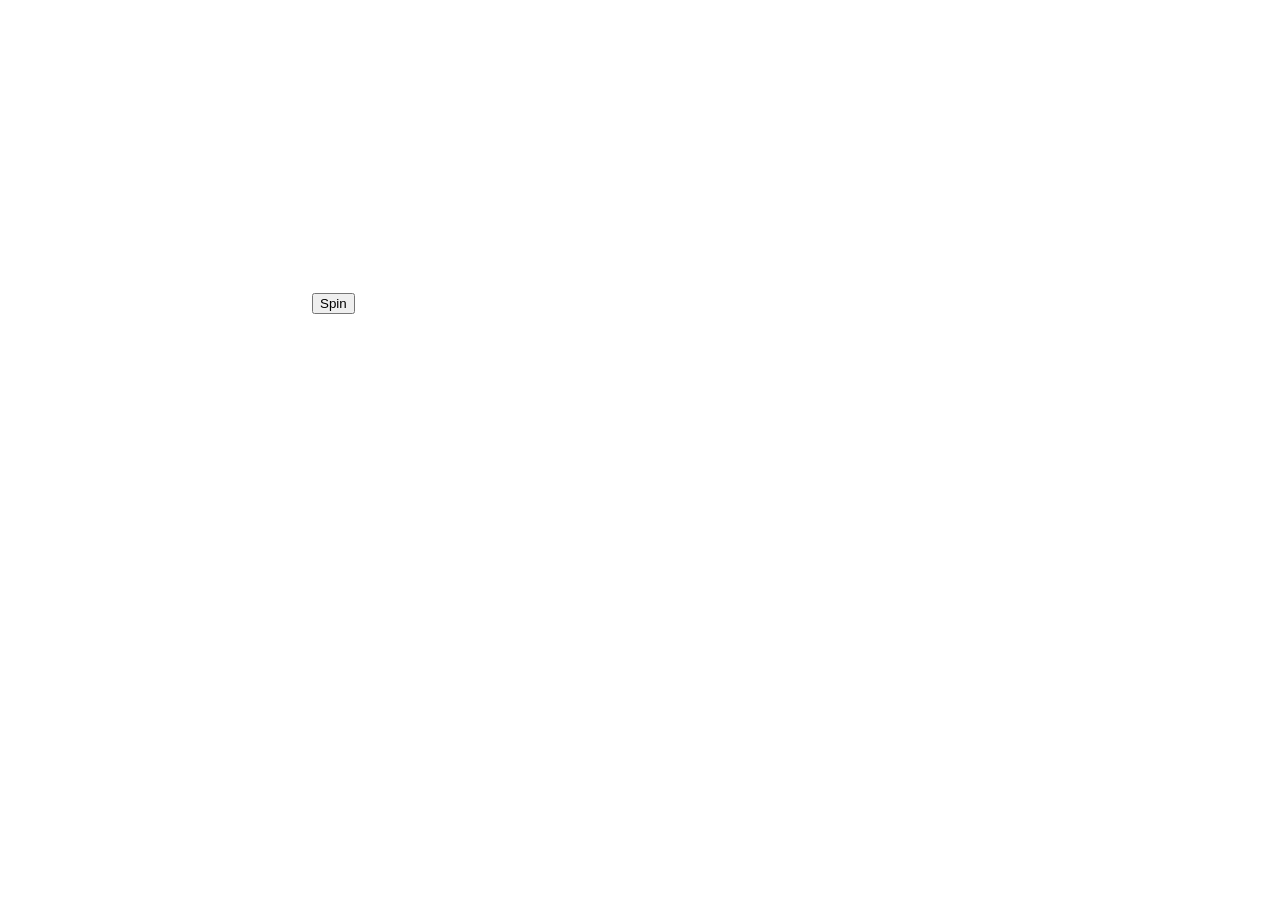
==== index.html @ 92a73250 "w weg" ====
<!DOCTYPE html>
<html lang="de">
    <head>
        <meta charset="UTF-8">
        <meta name="viewport" content="width=device-width, initial-scale=1.0">
        <title>Kanto Region</title>
        <link rel="stylesheet" href="style.css">
    </head>
    <body>
        <div class="container">
            <canvas id="wheel" width="300" height="300"></canvas>
            <button id="spinbutton">Spin</button>
        </div>
    </body>
</html>
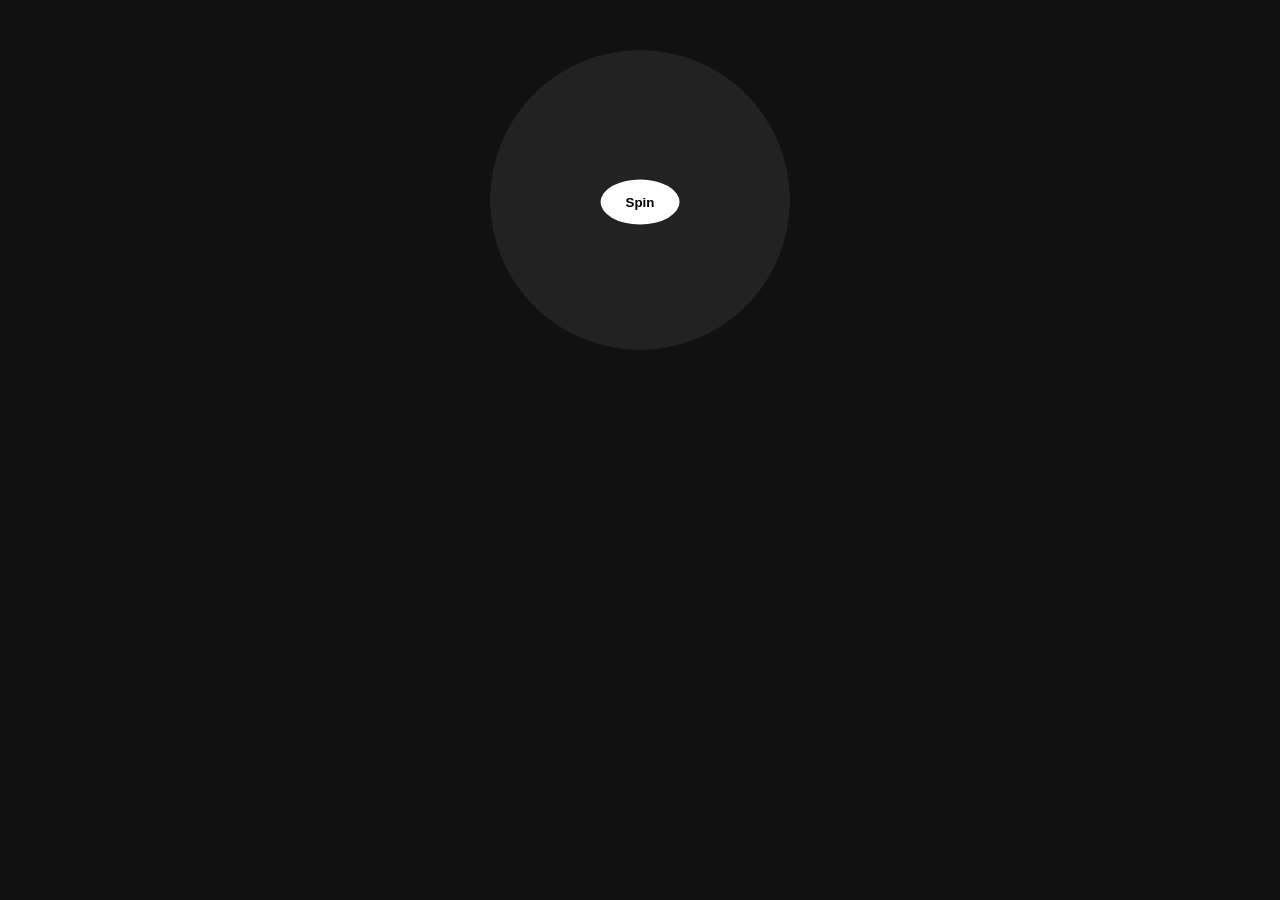
==== commit 5ee71981: "0.01" ====
--- a/index.html
+++ b/index.html
@@ -11,5 +11,7 @@
             <canvas id="wheel" width="300" height="300"></canvas>
             <button id="spinbutton">Spin</button>
         </div>
+        <p id="result"></p>
+        <script src="script.js"></script>
     </body>
 </html>
--- a/style.css
+++ b/style.css
@@ -0,0 +1,35 @@
+body {
+    text-align: center;
+    font-family: Arial, sans-serif;
+    background: #111;
+    color: white;
+}
+
+.container {
+    position: relative;
+    width: 300px;
+    margin: 50px auto;
+}
+
+canvas{
+    background: #222;
+    border-radius: 50%;
+}
+
+#spinbutton {
+    position: absolute;
+    top:50%;
+    left:50%;
+    transform: translate(-50%, -50%);
+
+    padding: 15px 25px;
+    border: none;
+    border-radius: 50%;
+    background: white;
+    font-weight: bold;
+    cursor: pointer;
+}
+
+#spinbutton:hover {
+    transform: translate(-50%, 50%) scal(1.1);
+}
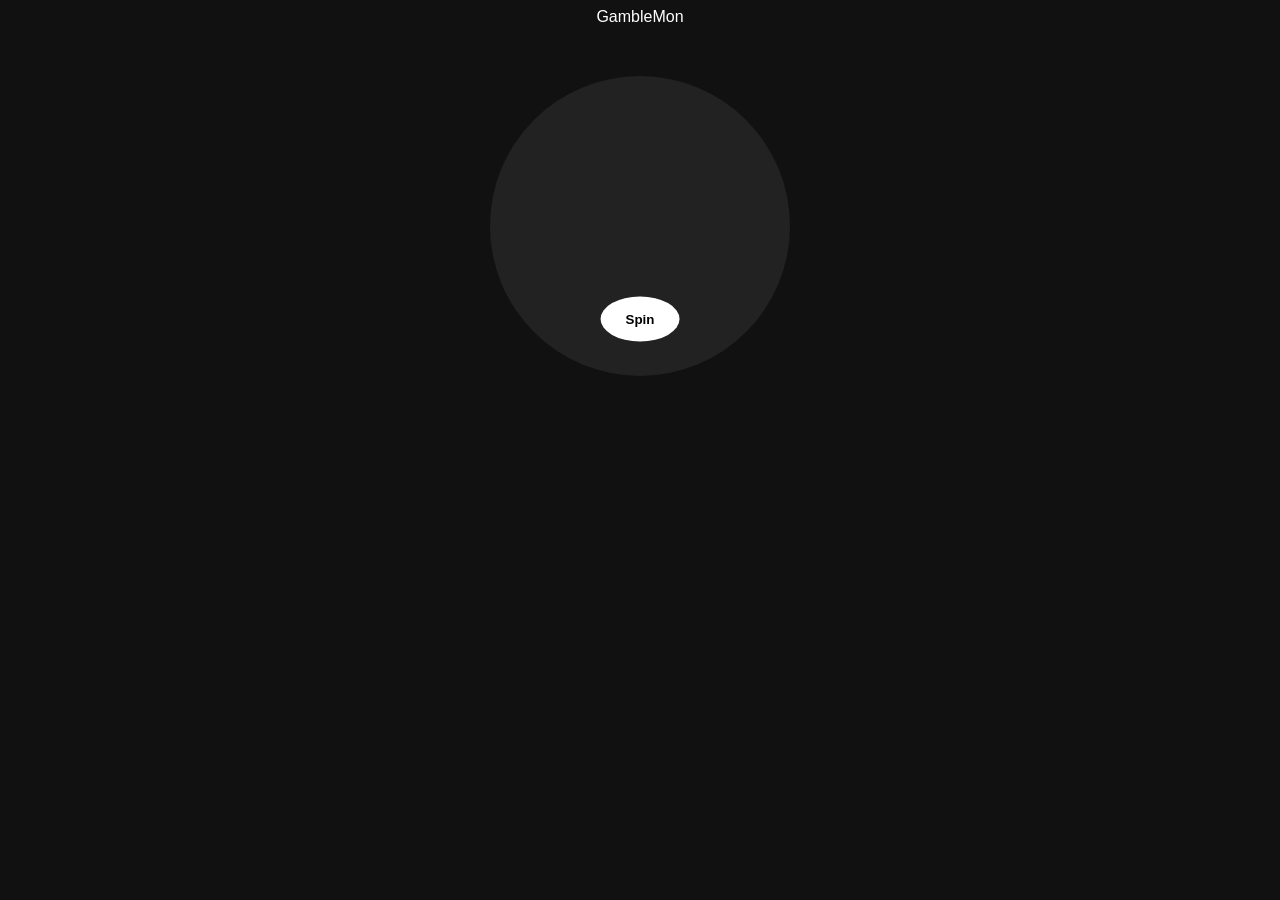
==== commit 3936b0c5: "0.07" ====
--- a/index.html
+++ b/index.html
@@ -3,10 +3,11 @@
     <head>
         <meta charset="UTF-8">
         <meta name="viewport" content="width=device-width, initial-scale=1.0">
-        <title>Kanto Region</title>
+        <title>Gamblemon</title>
         <link rel="stylesheet" href="style.css">
     </head>
     <body>
+        <t1>GambleMon</t1>
         <div class="container">
             <canvas id="wheel" width="300" height="300"></canvas>
             <button id="spinbutton">Spin</button>
--- a/style.css
+++ b/style.css
@@ -18,7 +18,7 @@
 
 #spinbutton {
     position: absolute;
-    top:50%;
+    top:80%;
     left:50%;
     transform: translate(-50%, -50%);
 
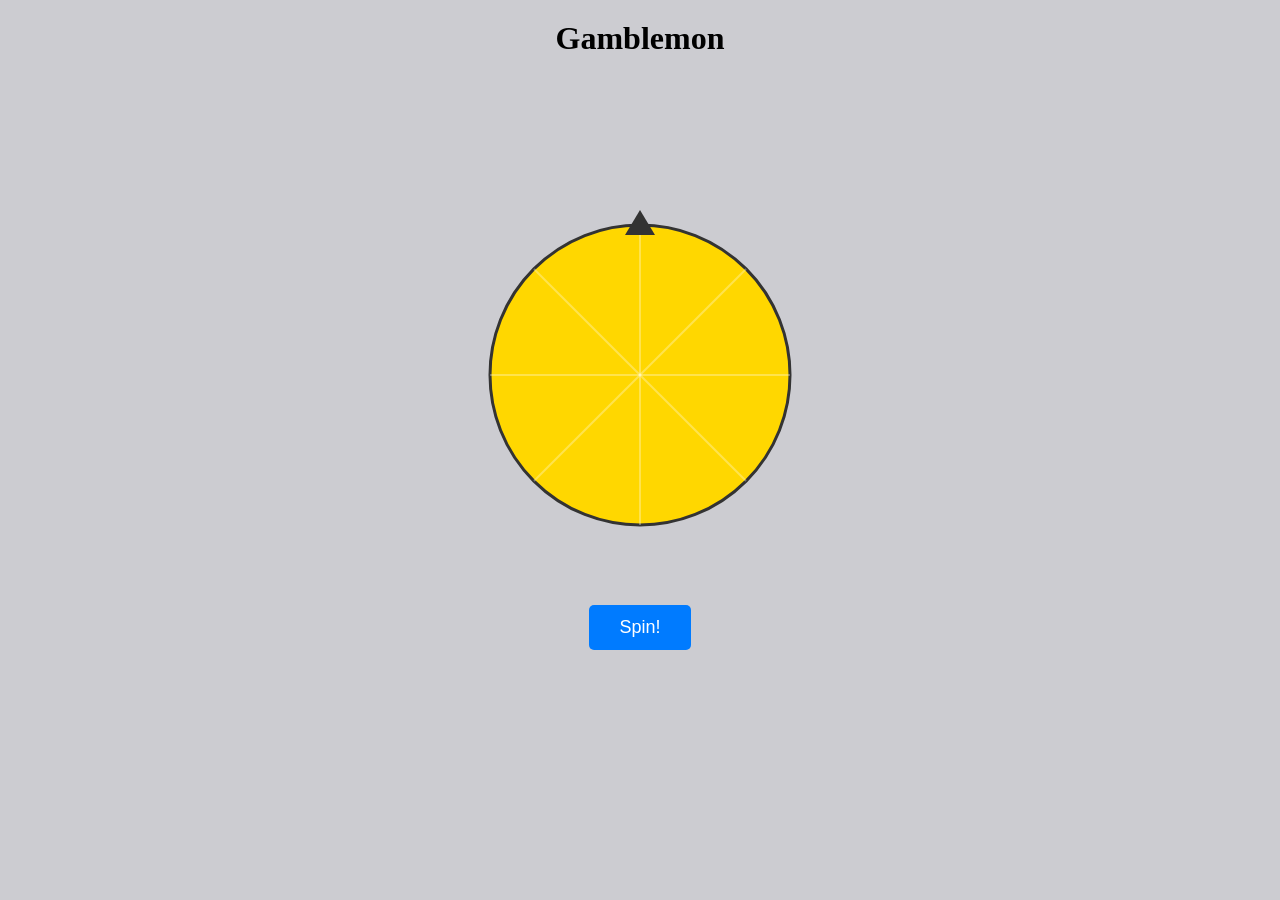
==== commit 1f7b8a73: "v1.01" ====
--- a/index.html
+++ b/index.html
@@ -1,18 +1,16 @@
 <!DOCTYPE html>
 <html lang="de">
-    <head>
-        <meta charset="UTF-8">
-        <meta name="viewport" content="width=device-width, initial-scale=1.0">
-        <title>Gamblemon</title>
-        <link rel="stylesheet" href="style.css">
-    </head>
-    <body>
-        <t1>GambleMon</t1>
-        <div class="container">
-            <canvas id="wheel" width="300" height="300"></canvas>
-            <button id="spinbutton">Spin</button>
-        </div>
-        <p id="result"></p>
-        <script src="script.js"></script>
-    </body>
-</html>+<head>
+    <meta charset="UTF-8">
+    <meta name="viewport" content="width=device-width, initial-scale=1.0">
+    <title>Gamblemon</title>
+    <link rel="stylesheet" href="style.css">
+</head>
+<body>
+    <h1>Gamblemon</h1>
+    <canvas id="wheelCanvas" width="400" height="400"></canvas>
+    <button id="spinbutton">Spin!</button>
+    
+    <script src="script.js"></script>
+</body>
+</html>
--- a/style.css
+++ b/style.css
@@ -1,35 +1,40 @@
-body {
-    text-align: center;
-    font-family: Arial, sans-serif;
-    background: #111;
-    color: white;
+* {
+    margin: 0;
+    padding: 0;
+    box-sizing: border-box;
 }
 
-.container {
-    position: relative;
-    width: 300px;
-    margin: 50px auto;
+body {
+    height: 100vh;
+    display: flex;
+    flex-direction: column;
+    justify-content: flex-end;
+    align-items: center;
+    background-color: rgb(204, 204, 209);    gap: 30px;    padding-bottom: 250px;
 }
 
-canvas{
-    background: #222;
-    border-radius: 50%;
+h1 {
+    position: absolute;
+    top: 20px;
+    left: 50%;
+    transform: translateX(-50%);
 }
 
 #spinbutton {
-    position: absolute;
-    top:80%;
-    left:50%;
-    transform: translate(-50%, -50%);
-
-    padding: 15px 25px;
+    padding: 12px 30px;
+    font-size: 18px;
+    background-color: #007bff;
+    color: white;
     border: none;
-    border-radius: 50%;
-    background: white;
-    font-weight: bold;
+    border-radius: 5px;
     cursor: pointer;
+    transition: background-color 0.3s ease;
 }
 
 #spinbutton:hover {
-    transform: translate(-50%, 50%) scal(1.1);
-}+    background-color: #0056b3;
+}
+
+#spinbutton:active {
+    background-color: #004085;
+}
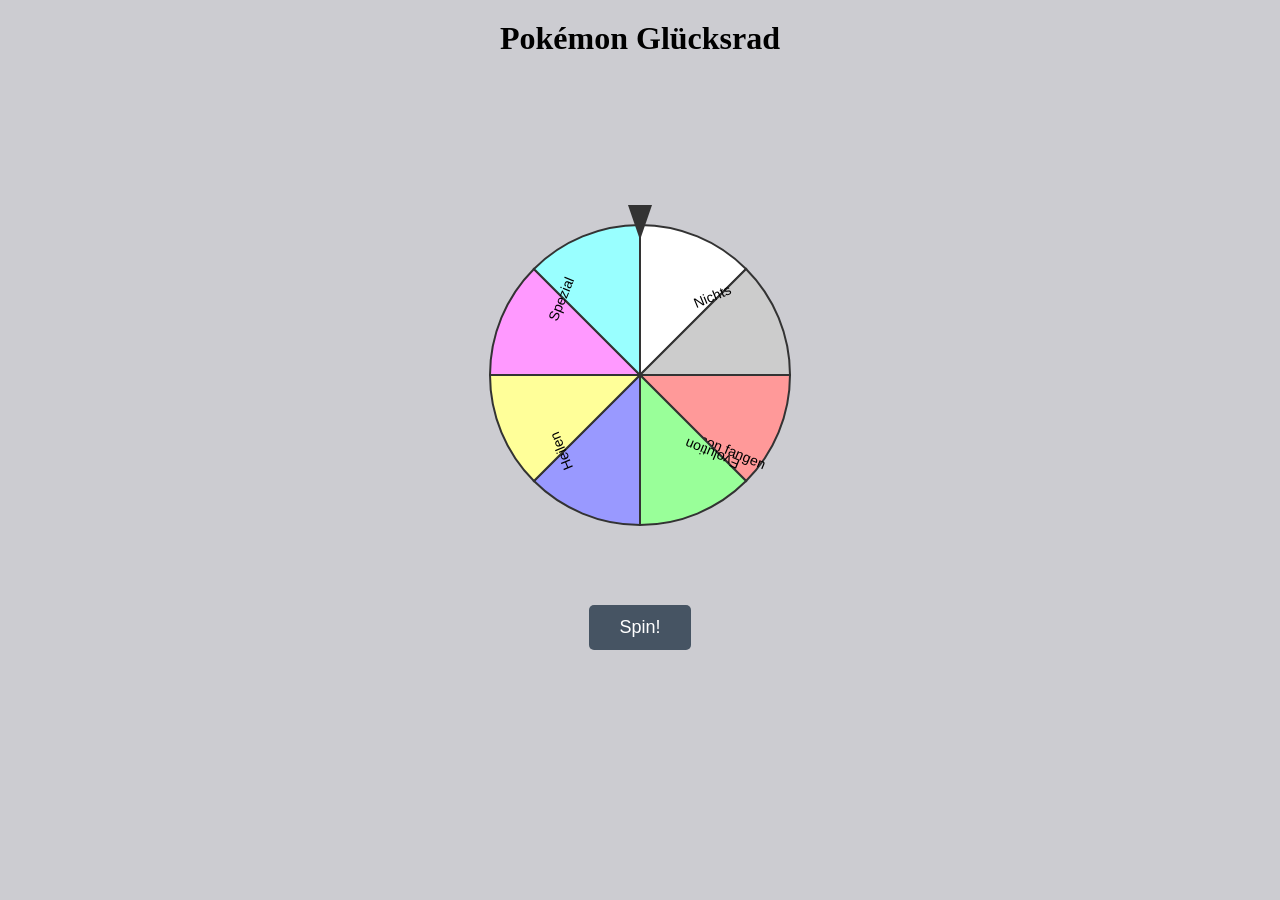
==== commit d7c1a2e0: "v1.2" ====
--- a/index.html
+++ b/index.html
@@ -3,14 +3,14 @@
 <head>
     <meta charset="UTF-8">
     <meta name="viewport" content="width=device-width, initial-scale=1.0">
-    <title>Gamblemon</title>
+    <title>Pokémon Glücksrad Spiel</title>
     <link rel="stylesheet" href="style.css">
 </head>
 <body>
-    <h1>Gamblemon</h1>
+    <h1>Pokémon Glücksrad</h1>
     <canvas id="wheelCanvas" width="400" height="400"></canvas>
     <button id="spinbutton">Spin!</button>
     
-    <script src="script.js"></script>
+    <script type="module" src="script.js"></script>
 </body>
 </html>
--- a/style.css
+++ b/style.css
@@ -23,7 +23,7 @@
 #spinbutton {
     padding: 12px 30px;
     font-size: 18px;
-    background-color: #007bff;
+    background-color: #465463;
     color: white;
     border: none;
     border-radius: 5px;
